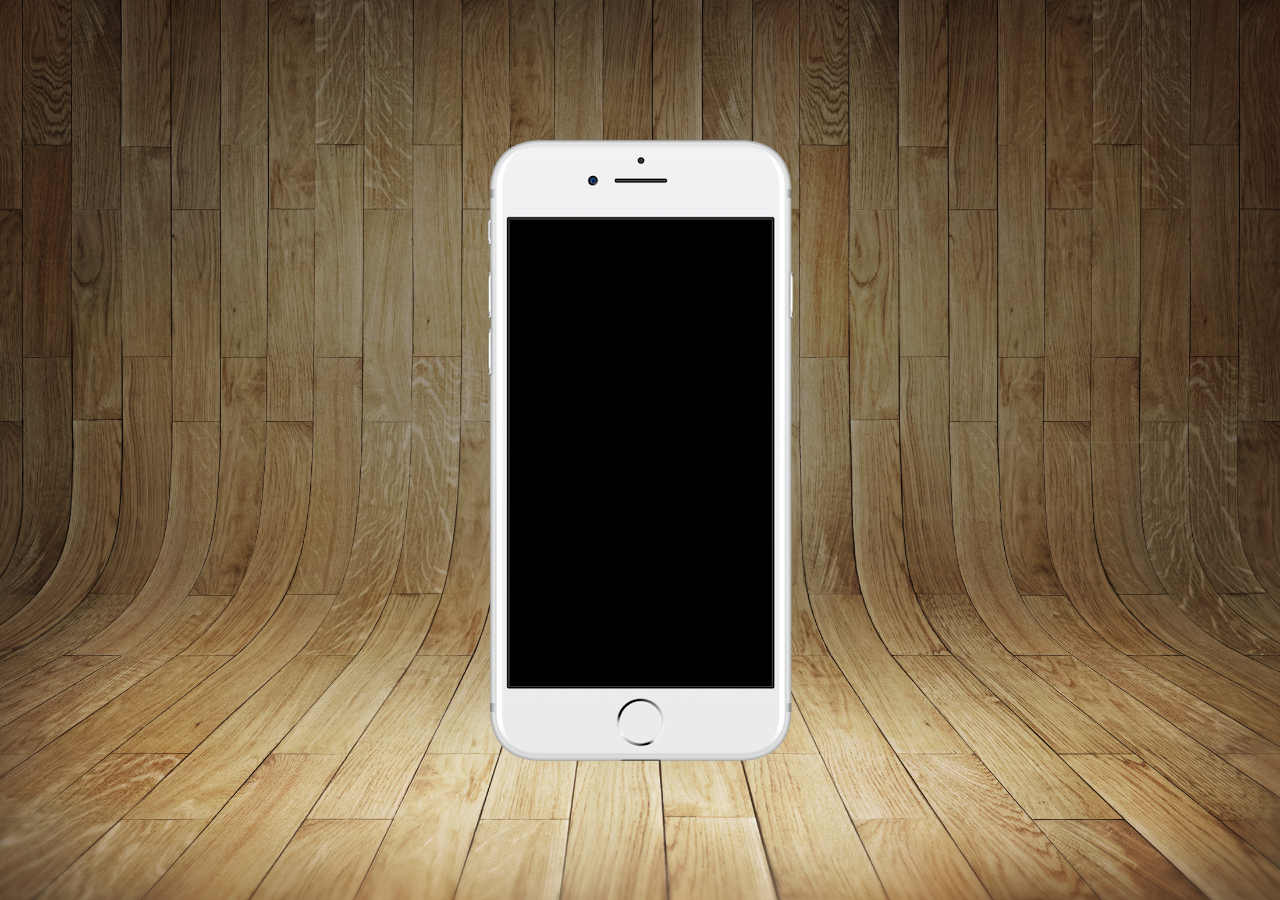
==== index.html @ 347c5904 "l" ====
<!DOCTYPE html>
<html lang="pt-br">
<head>
    <meta charset="UTF-8">
    <meta http-equiv="X-UA-Compatible" content="IE=edge">
    <meta name="viewport" content="width=device-width, initial-scale=1.0">
    <title>Projeto Redes Sociais</title>
    <link rel="shortcut icon" href="pacote-d013/favicon.ico" type="image/x-icon">
    <link rel="stylesheet" href="estilos/style.css">
</head>
<body>
    <main>
        <section id="telefone">

        </section>
        <section id="redes-sociais">

        </section>
    </main>
</body>
</html>
---- estilos/style.css ----
* {
    margin: 0px;
    padding: 0px;
    font-family: Arial, Helvetica, sans-serif;
}

html, body {
    height: 100vh;
    width: 100vw;
    background-color: black;
}

body {
    background: url(../pacote-d013/imagens/fundo-madeira.jpg) no-repeat  top  center;
    background-size: cover;
    background-attachment: fixed;
}

main {
    
    height: 100vh;
    position: relative;

}

section#telefone {
    height: 626px;
    width: 310px;
    position: absolute;
    top: 50%;
    left:50% ;  
    transform: translate(-50%, -50%);
    background: url(../pacote-d013/imagens/frame-iphone.png) no-repeat;
}
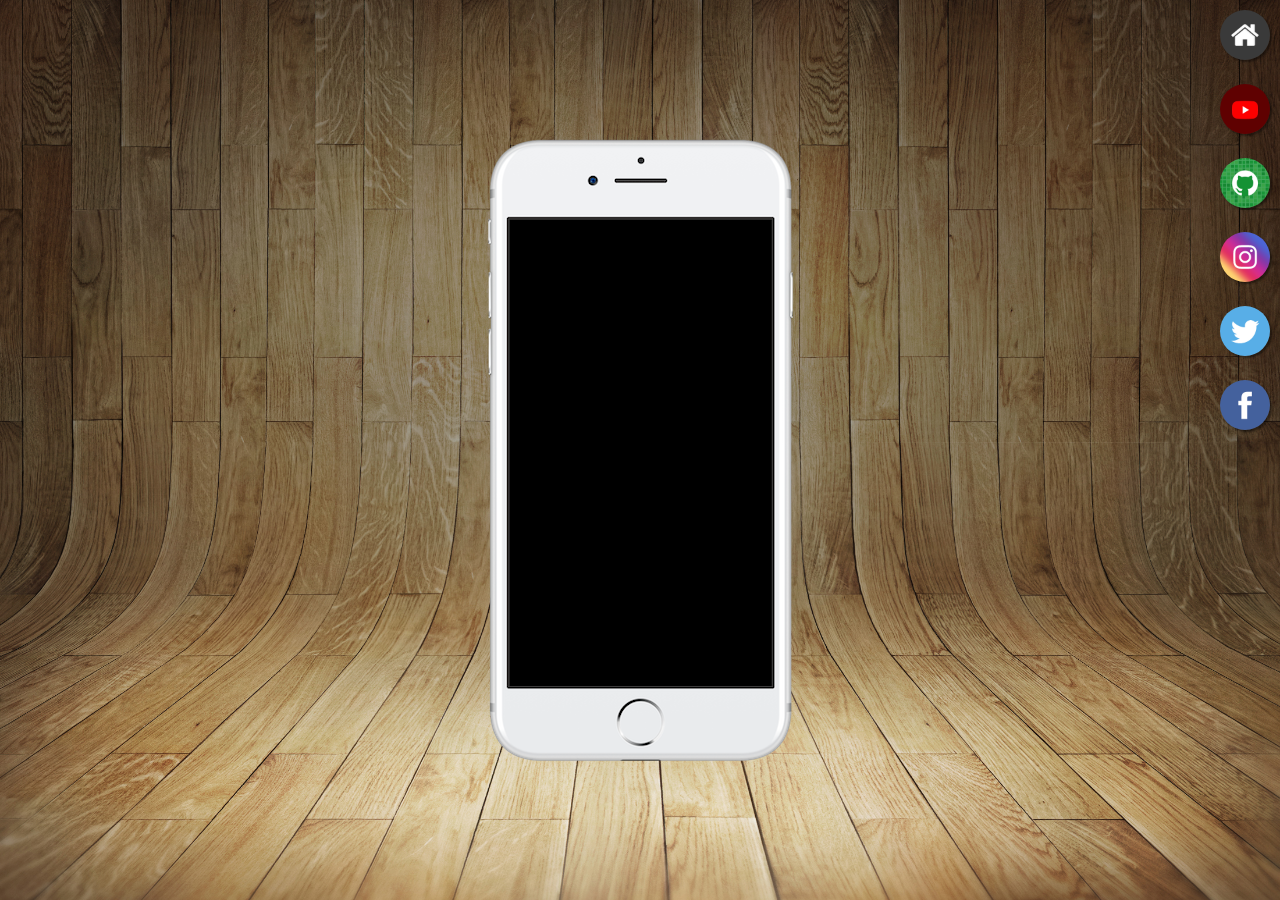
==== commit c182ff3f: "button" ====
--- a/index.html
+++ b/index.html
@@ -11,10 +11,17 @@
 <body>
     <main>
         <section id="telefone">
-
+            <iframe src="home.html" frameborder="0" name="
+            tela" id="tela">
+            Seu navegador não é compativel com isso</iframe>
         </section>
         <section id="redes-sociais">
-
+            <a href="" target="tela"> <img src="pacote-d013/imagens/logo-home.jpg" alt="home"></a>  <br>
+            <a href="" target="tela"> <img src="pacote-d013/imagens/logo-youtube.jpg" alt="youtube"></a> <br>
+            <a href="" target="tela"> <img src="pacote-d013/imagens/logo-github.jpg" alt="github"></a> <br>
+            <a href="" target="tela"> <img src="pacote-d013/imagens/logo-instagram.jpg" alt="Instagram"></a> <br>
+            <a href="" target="tela"> <img src="pacote-d013/imagens/logo-twitter.jpg" alt="Twitter"></a> <br>
+            <a href="" target="tela"><img src="pacote-d013/imagens/logo-facebook.jpg" alt="facebook"></a>
         </section>
     </main>
 </body>
--- a/estilos/style.css
+++ b/estilos/style.css
@@ -31,4 +31,31 @@
     left:50% ;  
     transform: translate(-50%, -50%);
     background: url(../pacote-d013/imagens/frame-iphone.png) no-repeat;
+}
+
+iframe#tela {
+    position: relative;
+    top: 80px;
+    left: 22px;
+    width: 268px;
+    height: 470px;
+}
+
+section#redes-sociais {
+    text-align: right;
+}
+
+section#redes-sociais  img {
+    width: 50px;
+    border-radius: 50%;
+    margin: 10px;
+    box-shadow: 2px 2px 2px rgba(0, 0, 0, 0.418);
+    box-sizing: border-box;
+}
+
+section#redes-sociais img:hover {
+    border: 3px solid rgba(255, 140, 9, 0.76);
+    transform: translate(-3px, -3px);
+    box-shadow: 5px 5px 10px rgba(0, 0, 0, 0.87);
+    transition: transform .2s , border .9s;
 }